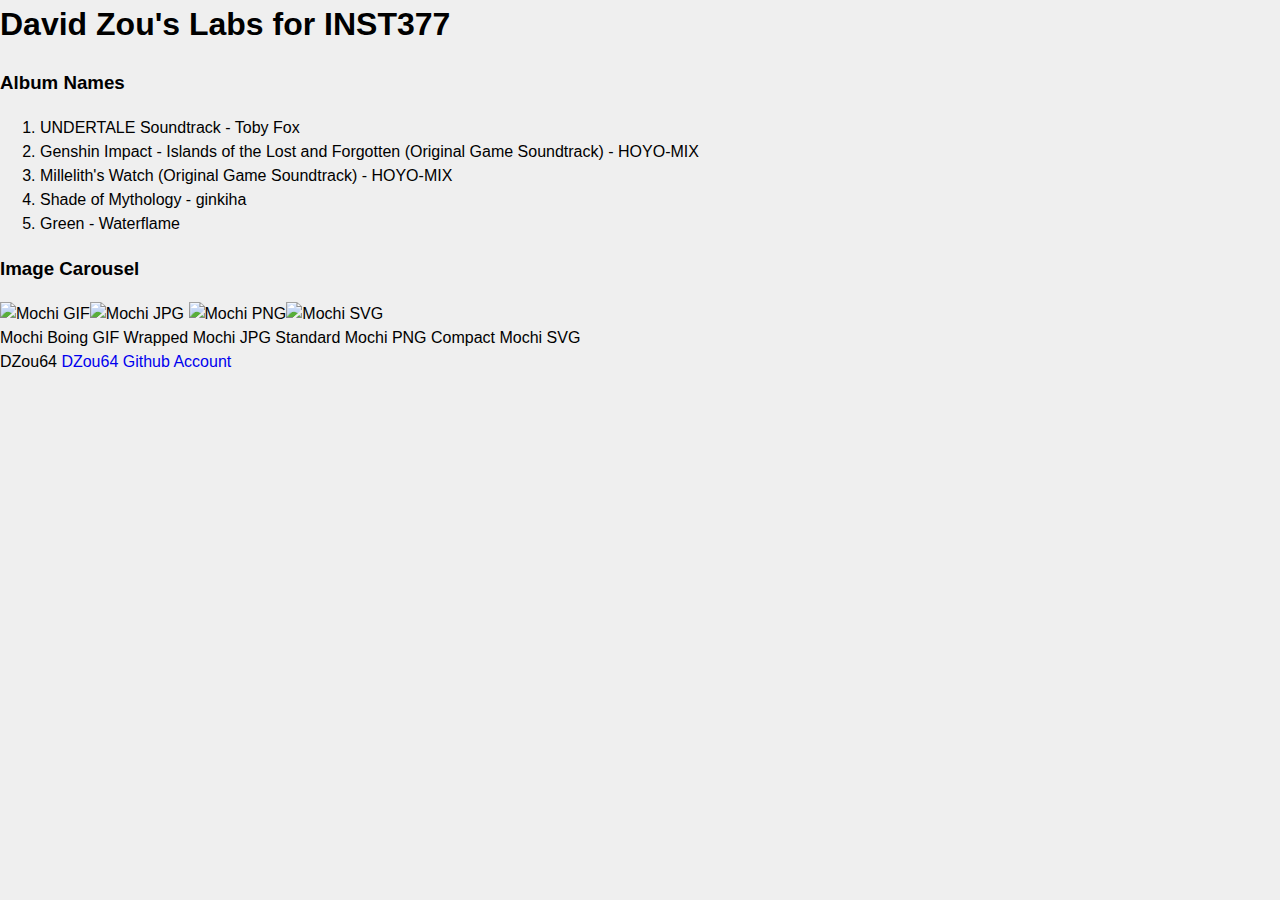
==== client/lab_2/index.html @ 9107a09e "linked stylesheet" ====
<html lang="en">
  <head>
    <meta charset="UTF-8" />
    <meta http-equiv="X-UA-Compatible" content="IE=edge" />
    <meta name="viewport" content="width=device-width, initial-scale=1.0" />
    <title>David Zou's Labs</title>
    <link rel="stylesheet" href="style.css">
  </head>
  <body>
    <div>
      <header><h1>David Zou's Labs for INST377</h1></header>
      <div>
        <div>
          <h3>Album Names</h3>
          <ol>
            <li>UNDERTALE Soundtrack - Toby Fox</li>
            <li>
              Genshin Impact - Islands of the Lost and Forgotten (Original Game
              Soundtrack) - HOYO-MIX
            </li>
            <li>Millelith's Watch (Original Game Soundtrack) - HOYO-MIX</li>
            <li>Shade of Mythology - ginkiha</li>
            <li>Green - Waterflame</li>
          </ol>
        </div>
        <div><h3>Image Carousel</h3></div>
        <div>
          <img src="images/mochi.gif" alt="Mochi GIF" /><img
            src="images/mochi.jpg"
            alt="Mochi JPG"
          />
          <img src="images/mochi.png" alt="Mochi PNG" /><img
            src="images/mochi.svg"
            alt="Mochi SVG"
          />
        </div>
        <div>
          Mochi Boing GIF Wrapped Mochi JPG Standard Mochi PNG Compact Mochi SVG
        </div>
      </div>
      <footer>
        DZou64
        <a
          href="http://github.com/DZou64"
          target="_blank"
          rel="noopener noreferrer"
          >DZou64 Github Account</a
        >
      </footer>
    </div>
  </body>
</html>
---- client/lab_2/style.css ----
* {
  box-sizing: border-box;
}

/* 
  These rules apply to actual HTML elements with no labelling!
  So: they style the tags directly
*/

html {
  background-color: #fff;
  font-size: 16px;
  min-width: 300px;
  overflow-x: hidden;
  overflow-y: scroll;

  /* these are specific to different browsers */
  -moz-osx-font-smoothing: grayscale;
  -webkit-font-smoothing: antialiased;
  text-rendering: optimizeLegibility;
  -webkit-text-size-adjust: 100%;
  -moz-text-size-adjust: 100%;
  text-size-adjust: 100%;
}

body {
  margin: 0;
  padding: 0;

  font-family: ‘Segoe UI’, Candara, ‘Bitstream Vera Sans’, ‘DejaVu Sans’, ‘Bitsream Vera Sans’, ‘Trebuchet MS’, Verdana, ‘Verdana Ref’, sans-serif;
  font-weight: 400;
  line-height: 1.5;
  background-color: rgb(239, 239, 239);
}


a {
  display: inline-block;
  text-decoration: none;
}

h2 {
  margin:0;
  padding:0;
  padding-bottom:1.5rem;
}

form {
  accent-color: hsla(120, 100%, 50%, 0.482);
}

/*
  - These styles use 'class names'
  - You can apply them by using the 'class' attribute on your HTML
  - like this: <div class="wrapper">
  - note that the period vanishes there!
*/


.wrapper {
  min-height: 100vh;
  display: flex;
  flex-direction: column;
  margin: 0;
  flex: 1;
}

.container {
  margin: 0 20px;
  display: flex;
  justify-content: space-evenly;
  align-items: start;
  flex:1;
}

.header {
  padding-top: 1rem;
  padding-left: 1rem;
  padding-right: 1rem;
  padding-bottom: 1.5rem;
}


/*
  This rule implies that the H1 tag lives within another HTML tag
  It "inherits" some rules from the above
  Those rules won't apply to an h1 that's outside a block with the class of 'header'
*/

.header h1 {
  display: block;
  /* this will push other blocks out of the way */

  /* colors */
  background-color: #ffe08a;
  color: #4a4a4a;

  /* shapes */
  border-radius: 6px;
  font-size: 1.5rem;
  padding: 1.25rem;
  margin:0; /* removing the margin on h1 tags means the header pins to the top if we move it around */


  /* box-shadows are fancy */
  box-shadow: 0 0.5em 1em -0.125em rgb(10 10 10 / 10%), 0 0 0 1px rgb(10 10 10 / 2%);
}


/*
  Rules can be combined on a block to apply the 'cascade' in order
  So you can use two classnames in a single class attribute
  like: <div class="box section">

  Rules may combine in unexpected ways - remember that the LAST thing written in this file will have "priority"
  And will be what displays in your client
*/

.box {
  background-color: rgba(239, 239, 239, 0.40);
  border: 2px dashed;
  border-radius: 4px;

  width: fit-content;
  height:fit-content;
  padding: 1.5rem;
  margin: 0 auto;
}

.left_section {
  background-color: rgba(0, 139, 139, 0.8);
  flex: 0 1 auto;
  margin: 1rem;
  padding: 1.5rem;
}

.right_section {
  background-color: rgba(255, 224, 138, 0.7);
  flex: 1 2 auto;
  margin: 1rem;
  align-items: center;
  max-width: 450px;
}

/*
  This block is actually dependent on the "container" block having a flex set on it
  and the "wrapper" block displaying as a flex column with a "vertical height" (vh) of 100.
  That serves to cram the footer to the bottom of the page.
*/

.footer {
  flex-shrink: 0;
  padding: 1rem;
  background-color: rgba(0, 139, 139, 0.8);
  font-size: 1.2rem;
  font-weight: 600;
}

.footer a {
  color: rgba(255, 224, 138, 1);
  text-decoration: underline;
}

/*
  This is an example of a 'pseudoclass'
  In this instance, it says what to do if a mouse hovers over a link
  This is pretty desktop-specific, since there's no hover function on touchscreens
*/
.footer a:hover {
  /* Hue, saturation, luminosity, alpha */
  background-color: hsla(0, 0%, 90%, 0.15);
  /* red, green, blue, alpha */
  color: rgb(246, 169, 93);
  text-decoration: none;
}

.subtitle {
  color: rgba(0, 0, 0, 0.8);
  margin: 0px;
  margin-bottom: 5px;
}


/* Deploy this with images as direct "children" and the images should pop into shape */
.grid {
  display: flex;
  justify-content: space-evenly;
  flex-flow: wrap;
  width: 350px;
  height: 350px;
  margin: 0 auto;
}

.grid img {
  width: 150px;
  height: 150px;
}
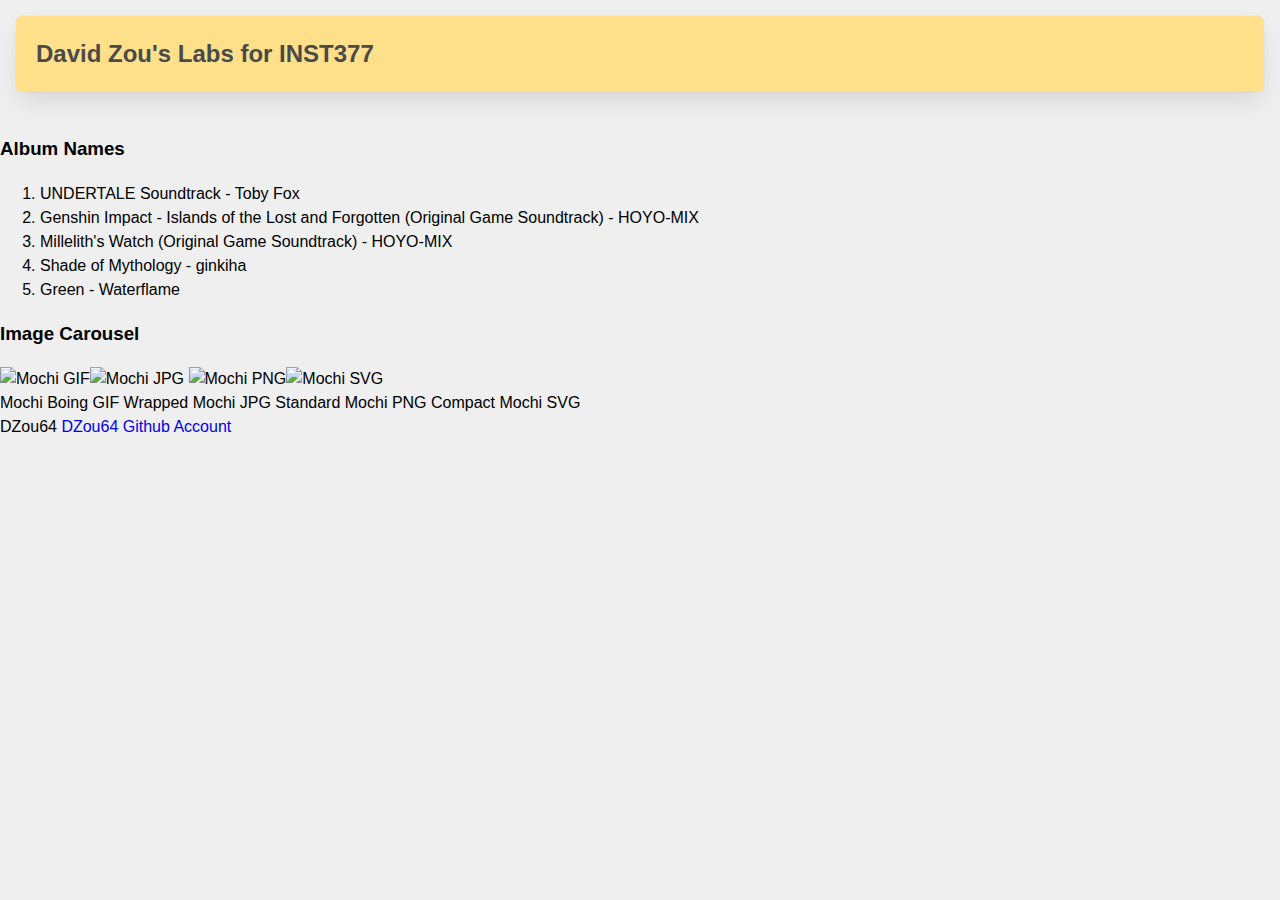
==== commit 7a856042: "header class" ====
--- a/client/lab_2/index.html
+++ b/client/lab_2/index.html
@@ -8,7 +8,7 @@
   </head>
   <body>
     <div>
-      <header><h1>David Zou's Labs for INST377</h1></header>
+      <header class="header"><h1>David Zou's Labs for INST377</h1></header>
       <div>
         <div>
           <h3>Album Names</h3>
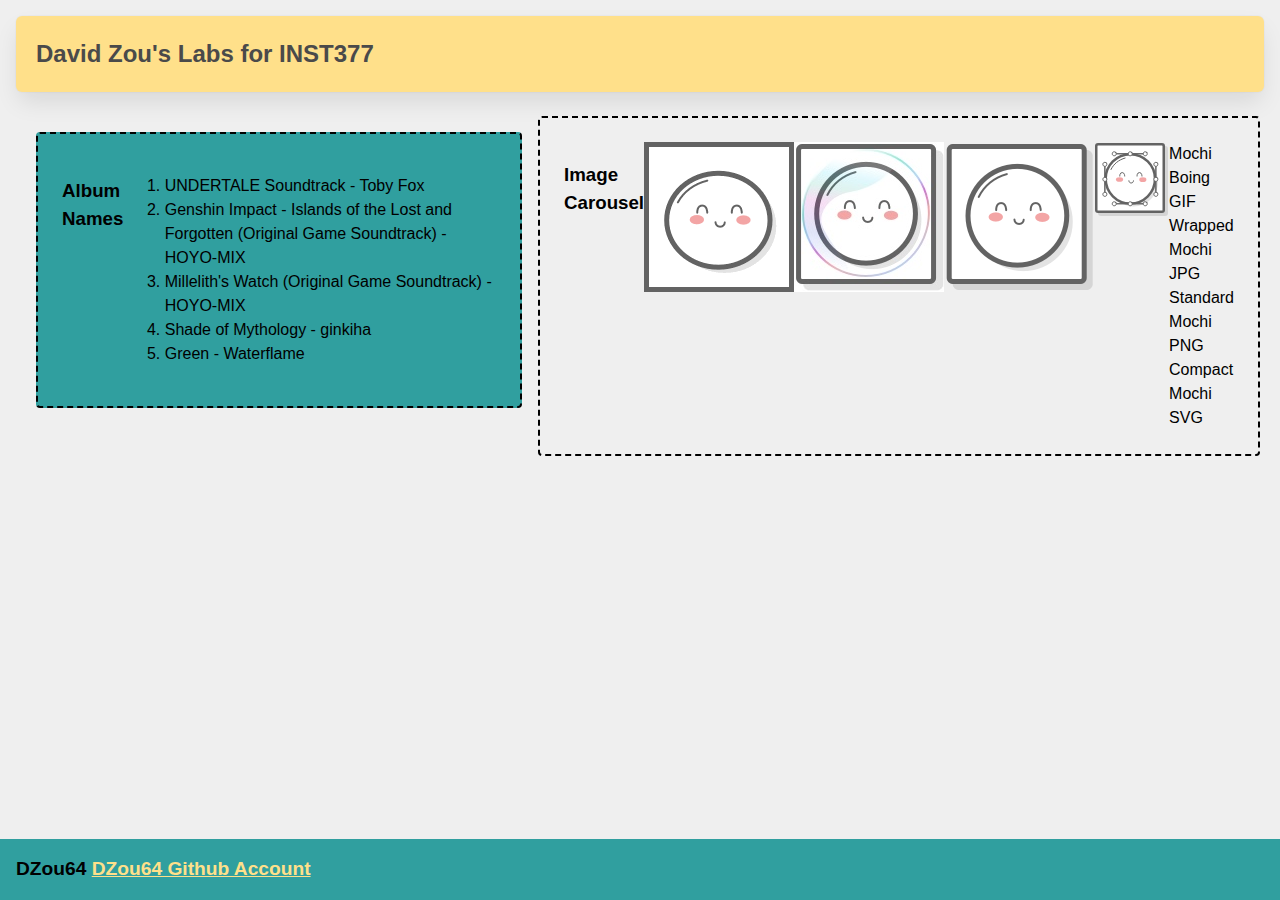
==== commit 7e57a06a: "image move and classes" ====
--- a/client/lab_2/index.html
+++ b/client/lab_2/index.html
@@ -4,13 +4,13 @@
     <meta http-equiv="X-UA-Compatible" content="IE=edge" />
     <meta name="viewport" content="width=device-width, initial-scale=1.0" />
     <title>David Zou's Labs</title>
-    <link rel="stylesheet" href="style.css">
+    <link rel="stylesheet" href="style.css" />
   </head>
   <body>
-    <div>
+    <div class="wrapper">
       <header class="header"><h1>David Zou's Labs for INST377</h1></header>
-      <div>
-        <div>
+      <div class="container">
+        <div class="left_section container box">
           <h3>Album Names</h3>
           <ol>
             <li>UNDERTALE Soundtrack - Toby Fox</li>
@@ -23,22 +23,16 @@
             <li>Green - Waterflame</li>
           </ol>
         </div>
-        <div><h3>Image Carousel</h3></div>
-        <div>
-          <img src="images/mochi.gif" alt="Mochi GIF" /><img
-            src="images/mochi.jpg"
-            alt="Mochi JPG"
-          />
-          <img src="images/mochi.png" alt="Mochi PNG" /><img
-            src="images/mochi.svg"
-            alt="Mochi SVG"
-          />
-        </div>
-        <div>
+        <div class="right section container box">
+          <h3>Image Carousel</h3>
+          <img src="images/mochi.gif" alt="Mochi GIF" />
+          <img src="images/mochi.jpg" alt="Mochi JPG" />
+          <img src="images/mochi.png" alt="Mochi PNG" />
+          <img src="images/mochi.svg" alt="Mochi SVG" />
           Mochi Boing GIF Wrapped Mochi JPG Standard Mochi PNG Compact Mochi SVG
         </div>
       </div>
-      <footer>
+      <footer class="footer">
         DZou64
         <a
           href="http://github.com/DZou64"
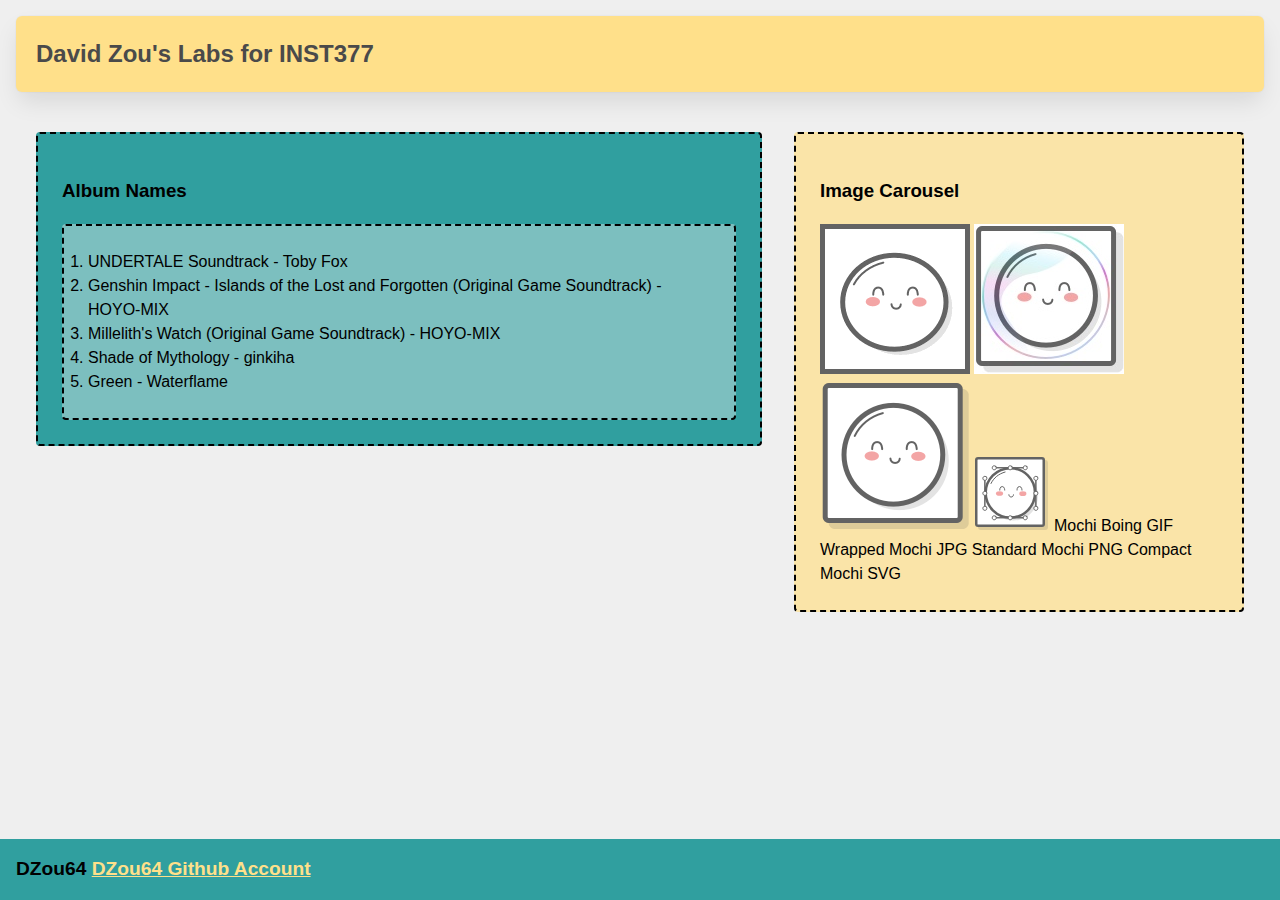
==== commit 608a2bcb: "ol class" ====
--- a/client/lab_2/index.html
+++ b/client/lab_2/index.html
@@ -10,9 +10,9 @@
     <div class="wrapper">
       <header class="header"><h1>David Zou's Labs for INST377</h1></header>
       <div class="container">
-        <div class="left_section container box">
+        <div class="left_section box">
           <h3>Album Names</h3>
-          <ol>
+          <ol class="box">
             <li>UNDERTALE Soundtrack - Toby Fox</li>
             <li>
               Genshin Impact - Islands of the Lost and Forgotten (Original Game
@@ -23,7 +23,7 @@
             <li>Green - Waterflame</li>
           </ol>
         </div>
-        <div class="right section container box">
+        <div class="right_section box">
           <h3>Image Carousel</h3>
           <img src="images/mochi.gif" alt="Mochi GIF" />
           <img src="images/mochi.jpg" alt="Mochi JPG" />
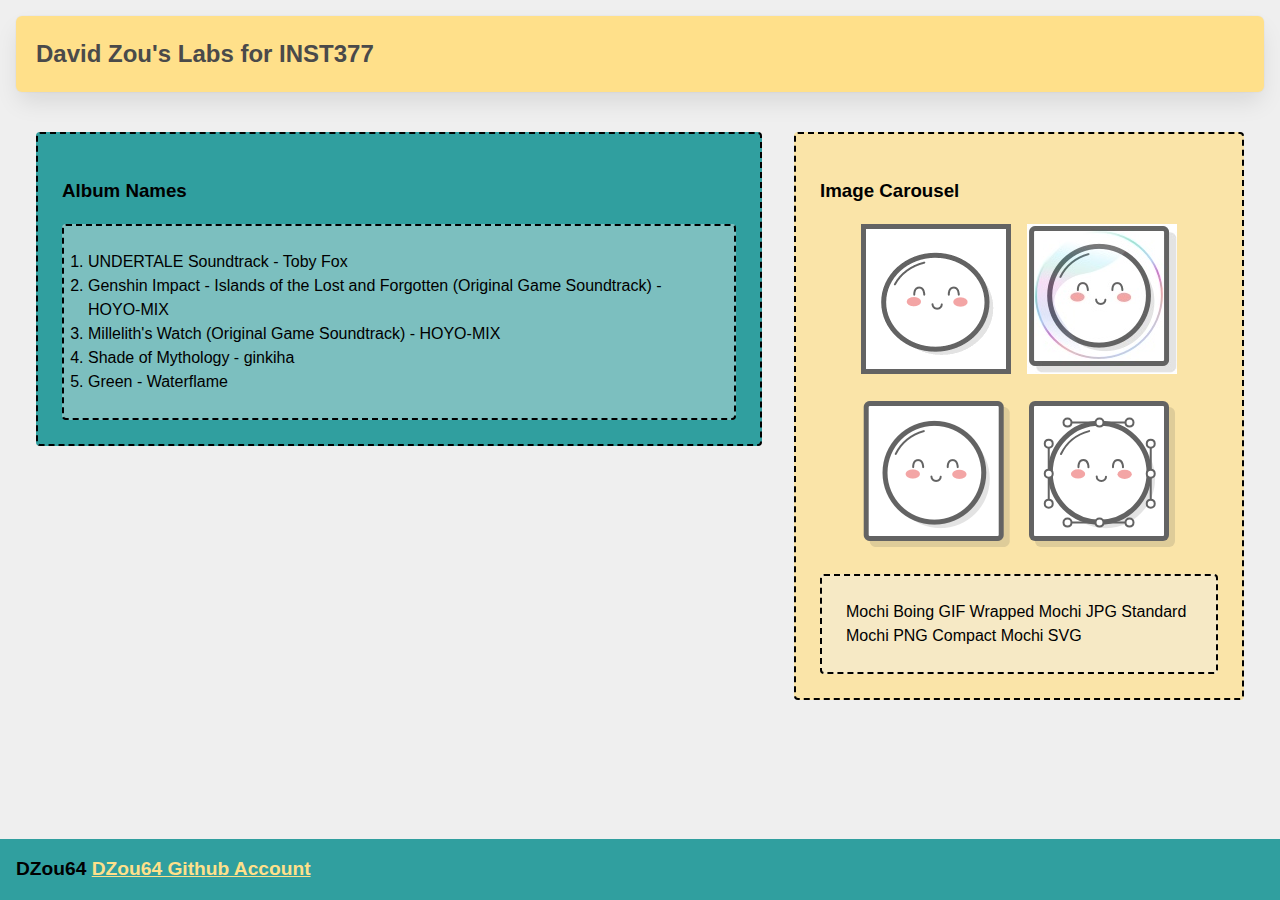
==== commit e6cae00f: "All classes" ====
--- a/client/lab_2/index.html
+++ b/client/lab_2/index.html
@@ -24,12 +24,14 @@
           </ol>
         </div>
         <div class="right_section box">
-          <h3>Image Carousel</h3>
+            <div><h3>Image Carousel</h3></div>
+            <div class="grid">
           <img src="images/mochi.gif" alt="Mochi GIF" />
           <img src="images/mochi.jpg" alt="Mochi JPG" />
           <img src="images/mochi.png" alt="Mochi PNG" />
           <img src="images/mochi.svg" alt="Mochi SVG" />
-          Mochi Boing GIF Wrapped Mochi JPG Standard Mochi PNG Compact Mochi SVG
+            </div> 
+          <p class="box">Mochi Boing GIF Wrapped Mochi JPG Standard Mochi PNG Compact Mochi SVG</p>
         </div>
       </div>
       <footer class="footer">
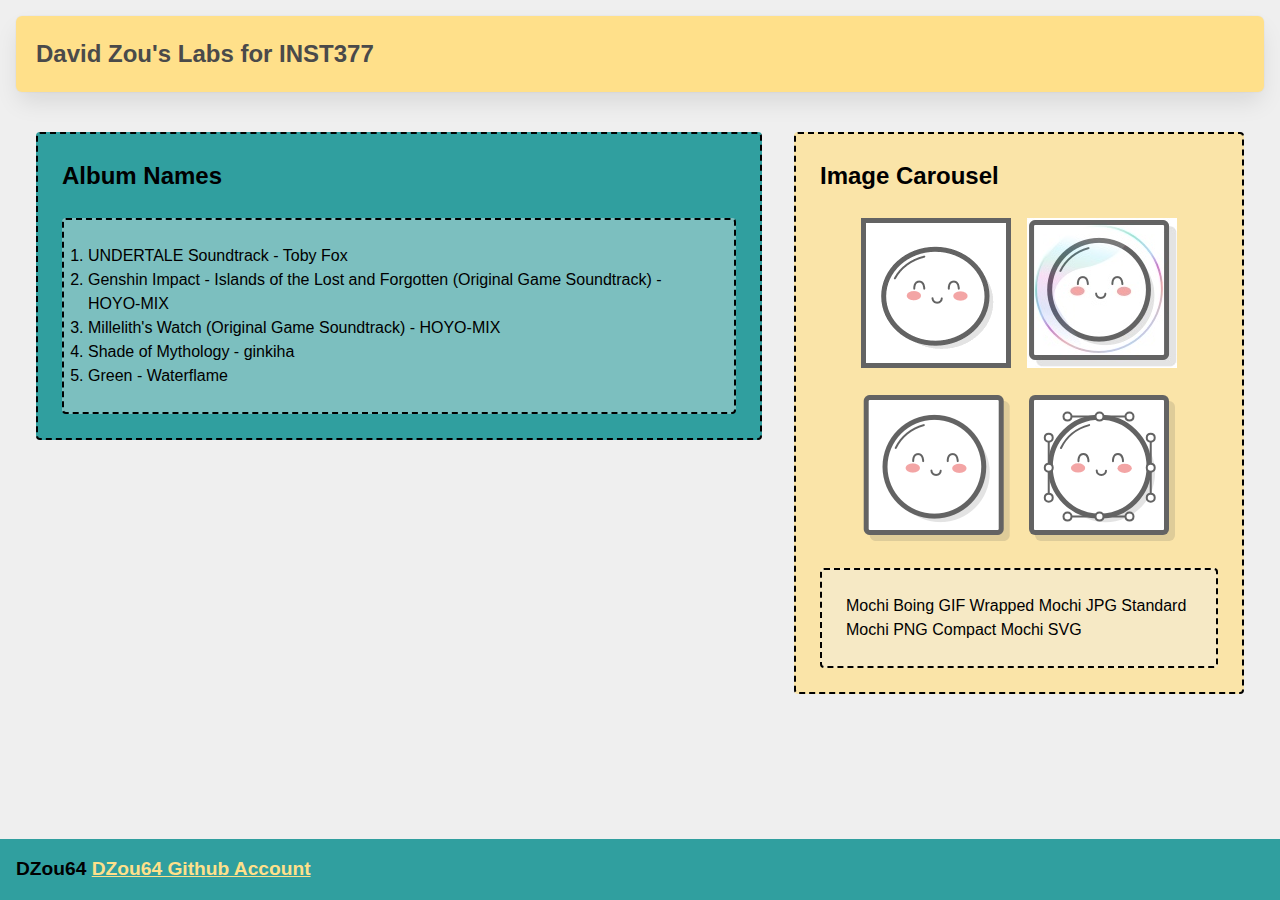
==== commit 3c33c41d: "header size change" ====
--- a/client/lab_2/index.html
+++ b/client/lab_2/index.html
@@ -11,7 +11,7 @@
       <header class="header"><h1>David Zou's Labs for INST377</h1></header>
       <div class="container">
         <div class="left_section box">
-          <h3>Album Names</h3>
+          <h2>Album Names</h2>
           <ol class="box">
             <li>UNDERTALE Soundtrack - Toby Fox</li>
             <li>
@@ -24,7 +24,7 @@
           </ol>
         </div>
         <div class="right_section box">
-            <div><h3>Image Carousel</h3></div>
+            <div><h2>Image Carousel</h2></div>
             <div class="grid">
           <img src="images/mochi.gif" alt="Mochi GIF" />
           <img src="images/mochi.jpg" alt="Mochi JPG" />
